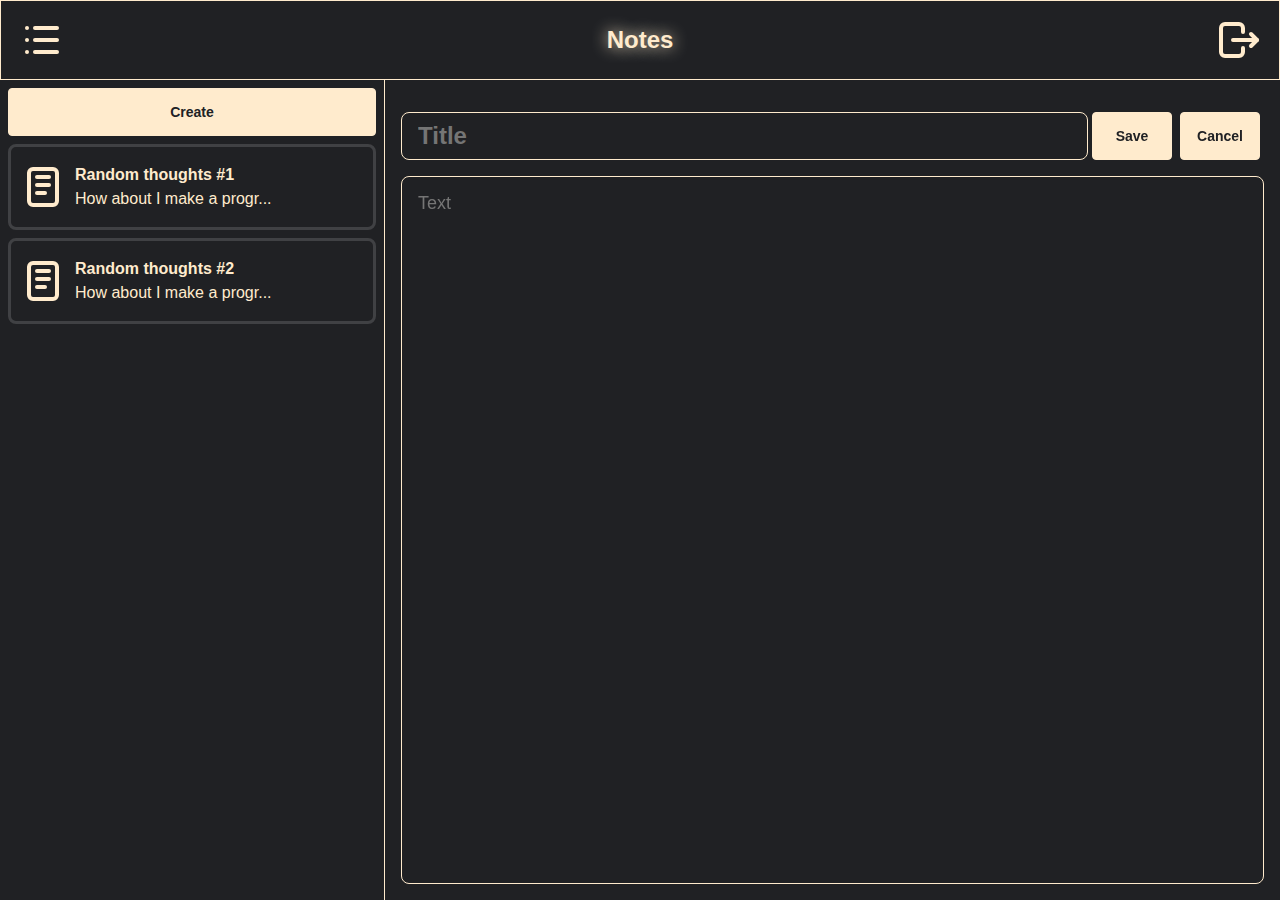
==== app.html @ 6956e3d0 "Renamined main page" ====
<!DOCTYPE html>
<html>
<head>
    <meta charset='utf-8'>
    <title>Notes</title>
    <meta name='viewport' content='width=device-width, initial-scale=1'>
    <link rel='stylesheet' type='text/css' media='screen' href='css/app.css'>
    <script src='js/app.js'></script>
</head>
<body onload="setup()">
    <div class="main-grid">

        <header class="header">
            <svg class="header-icon" onclick="toggleNotesList()" width="3rem" viewBox="0 0 24 24" stroke-width="2" stroke="currentColor" fill="none" stroke-linecap="round" stroke-linejoin="round">
                <path stroke="none" d="M0 0h24v24H0z" fill="none"></path>
                <path d="M9 6l11 0"></path>
                <path d="M9 12l11 0"></path>
                <path d="M9 18l11 0"></path>
                <path d="M5 6l0 .01"></path>
                <path d="M5 12l0 .01"></path>
                <path d="M5 18l0 .01"></path>
            </svg>
            <h2 class="logo" id="logo">Notes</h2>
            <svg class="header-icon" id="logout-btn" width="3rem" viewBox="0 0 24 24" stroke-width="2" stroke="currentColor" fill="none" stroke-linecap="round" stroke-linejoin="round">
                <path stroke="none" d="M0 0h24v24H0z" fill="none"></path>
                <path d="M14 8v-2a2 2 0 0 0 -2 -2h-7a2 2 0 0 0 -2 2v12a2 2 0 0 0 2 2h7a2 2 0 0 0 2 -2v-2"></path>
                <path d="M9 12h12l-3 -3"></path>
                <path d="M18 15l3 -3"></path>
            </svg>
        </header>

        <ul class="notes-list" id="notes-list">
            <button class="button" style="width: auto; margin: 0.5rem 0.5rem 0rem;" onclick="createNote()">Create</button>
            <li class="note-item" onclick="selectNote(this)">
                <svg class="note-icon" viewBox="0 0 24 24" stroke-width="2" stroke="currentColor" fill="none" stroke-linecap="round" stroke-linejoin="round">
                    <path stroke="none" d="M0 0h24v24H0z" fill="none"></path>
                    <path d="M5 3m0 2a2 2 0 0 1 2 -2h10a2 2 0 0 1 2 2v14a2 2 0 0 1 -2 2h-10a2 2 0 0 1 -2 -2z"></path>
                    <path d="M9 7l6 0"></path>
                    <path d="M9 11l6 0"></path>
                    <path d="M9 15l4 0"></path>
                </svg>
                <h4 class="left-padding">Random thoughts #1</h4>
                <p class="left-padding">How about I make a progr...</p>
            </li>
            <li class="note-item" onclick="selectNote(this)">
                <svg class="note-icon" viewBox="0 0 24 24" stroke-width="2" stroke="currentColor" fill="none" stroke-linecap="round" stroke-linejoin="round">
                    <path stroke="none" d="M0 0h24v24H0z" fill="none"></path>
                    <path d="M5 3m0 2a2 2 0 0 1 2 -2h10a2 2 0 0 1 2 2v14a2 2 0 0 1 -2 2h-10a2 2 0 0 1 -2 -2z"></path>
                    <path d="M9 7l6 0"></path>
                    <path d="M9 11l6 0"></path>
                    <path d="M9 15l4 0"></path>
                </svg>
                <h4 class="left-padding">Random thoughts #2</h4>
                <p class="left-padding">How about I make a progr...</p>
            </li>
        </ul>

        <main class="note-view" id="note-view">
            <header class="note-header">
                <input readonly class="note-title" id="note-title" placeholder="Title"/>
                <div class="controls">
                    <button class="button" id="save-btn">Save</button>
                    <button class="button" onclick="cancel()" id="cancel-btn">Cancel</button>
                    <button class="button" hidden onclick="editNote()" id="edit-btn">Edit</button>
                    <button class="button" hidden id="delete-btn">Delete</button>
                </div>
            </header>
            <textarea readonly class="note-textarea border" id="note-textarea" spellcheck="false" placeholder="Text"></textarea>
        </main>
    </div>
</body>
</html>
---- css/app.css ----
* {
    margin: 0px;
    padding: 0px;
    border: none 0px;
    font-family: 'Libre Franklin', sans-serif;
}

*:focus {
    outline: none;
}

body {
    color: blanchedalmond;
    background-color: #202124;
}

hr {
    border: solid 1px;
}



.main-grid {
    display: grid;
    grid-template-columns: auto 1fr;
    grid-template-rows: 5rem auto; /* Reconsider navbar height */

    height: 100dvh;
}



.header {
    grid-column: 1 / span 2;
    border: solid 1px;

    display: flex;
    align-items: center;
    justify-content: space-between;
}

.logo {
    text-shadow: 0 0 1rem blanchedalmond;
}

.header-icon {
    margin: 1rem;
    cursor: pointer;
}



.notes-list {
    grid-column: 1;
    min-width: 24rem;
    border-right: solid 0.1rem;
    
    display: grid;
    align-content: start;
}

.note-item {
    margin: 0.5rem 0.5rem 0rem;
    padding: 1rem 0.5rem;

    border: solid #404144;
    border-radius: 8px;

    cursor: pointer;

    display: grid;
    align-items: center;
    grid-template-columns: 3rem auto;
}

.note-item:hover {
    border: solid #707174;
}

.selected-note {
    background-color: #404144;
}

.note-icon {
    grid-row: 1 / span 2;
}

.left-padding {
    padding-left: 6pt;
}



.note-view {
    grid-column: 2;
    padding: 1rem;
    
    display: grid;
    grid-template-rows: auto 1fr;
}

.note-header {
    margin: 1rem 0rem;

    display: grid;
    grid-template-columns: 1fr auto;
}

.button {
    align-self: flex-end;

    margin: 0rem 0.25rem;

    height: 3rem;
    width: 5rem;

    font-size: 14px;
    font-weight: bold;

    color: #202124;
    background-color: blanchedalmond;

    border: solid blanchedalmond 1px;
    border-radius: 4px;

    cursor: pointer;
}

.button:hover {
    color: blanchedalmond;
    background-color: #202124;
}

.border {
    border: solid 1px;
    border-radius: 8px;
}

.note-title {
    padding-left: 1rem;

    font-size: 24px;
    font-weight: bold;

    color: blanchedalmond;
    background-color: #202124;

    min-width: 5rem;
}

.controls {
    display: flex;
    justify-content: right;
    flex-wrap: wrap;
}

.note-textarea {
    padding: 1rem;

    font-size: 18px;

    background-color: #202124;
    color: blanchedalmond;

    resize: none;
}


@media screen and (max-width: 471px) {
    .note-header {
        grid-template-columns: 1fr min-content;
    }
}

@media screen and (max-width: 900px) {
    .notes-list {
        display: none;
    }
}
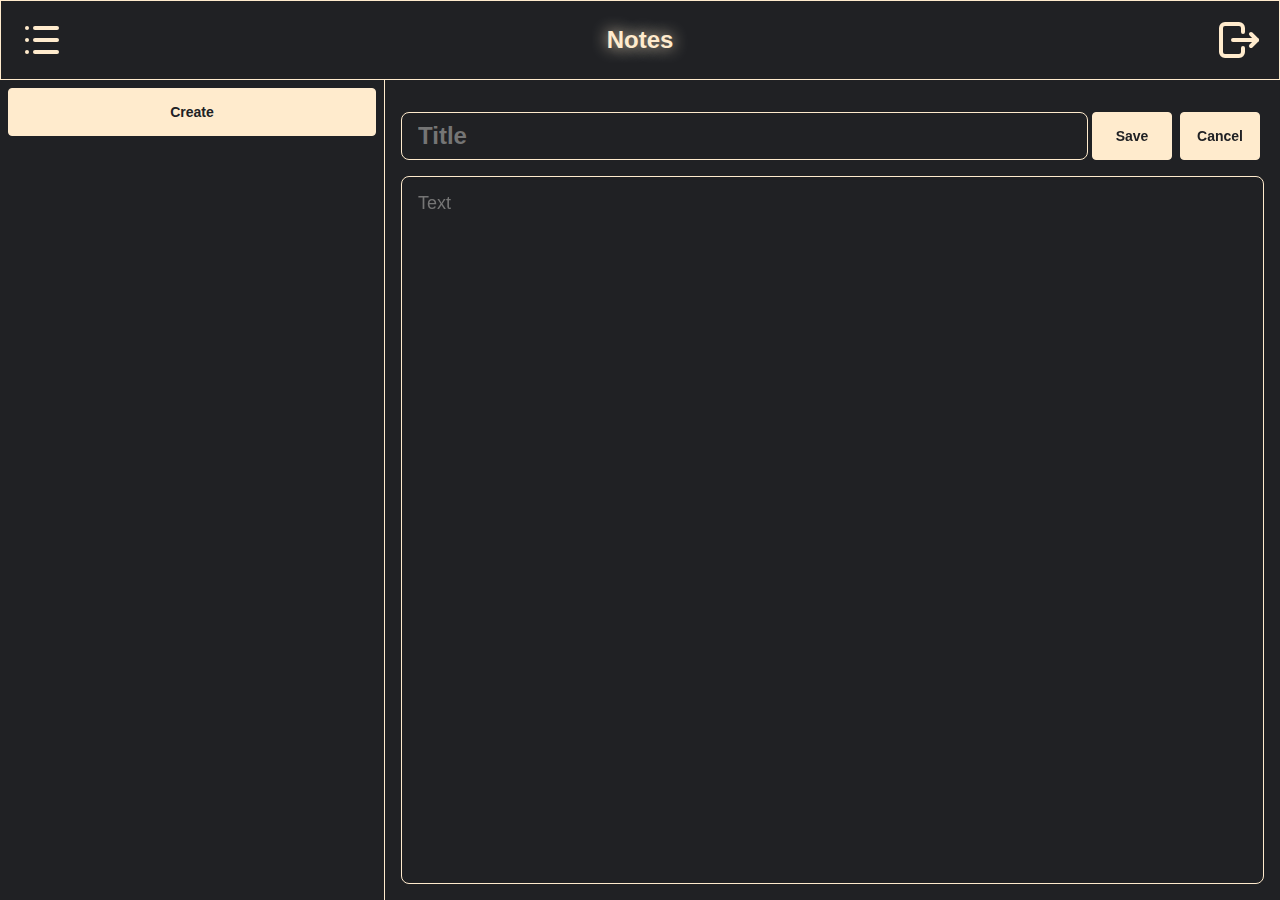
==== commit 32fe0aae: "Working on integration with backend" ====
--- a/app.html
+++ b/app.html
@@ -21,7 +21,7 @@
                 <path d="M5 18l0 .01"></path>
             </svg>
             <h2 class="logo" id="logo">Notes</h2>
-            <svg class="header-icon" id="logout-btn" width="3rem" viewBox="0 0 24 24" stroke-width="2" stroke="currentColor" fill="none" stroke-linecap="round" stroke-linejoin="round">
+            <svg class="header-icon" onclick="logout()" width="3rem" viewBox="0 0 24 24" stroke-width="2" stroke="currentColor" fill="none" stroke-linecap="round" stroke-linejoin="round">
                 <path stroke="none" d="M0 0h24v24H0z" fill="none"></path>
                 <path d="M14 8v-2a2 2 0 0 0 -2 -2h-7a2 2 0 0 0 -2 2v12a2 2 0 0 0 2 2h7a2 2 0 0 0 2 -2v-2"></path>
                 <path d="M9 12h12l-3 -3"></path>
@@ -31,35 +31,13 @@
 
         <ul class="notes-list" id="notes-list">
             <button class="button" style="width: auto; margin: 0.5rem 0.5rem 0rem;" onclick="createNote()">Create</button>
-            <li class="note-item" onclick="selectNote(this)">
-                <svg class="note-icon" viewBox="0 0 24 24" stroke-width="2" stroke="currentColor" fill="none" stroke-linecap="round" stroke-linejoin="round">
-                    <path stroke="none" d="M0 0h24v24H0z" fill="none"></path>
-                    <path d="M5 3m0 2a2 2 0 0 1 2 -2h10a2 2 0 0 1 2 2v14a2 2 0 0 1 -2 2h-10a2 2 0 0 1 -2 -2z"></path>
-                    <path d="M9 7l6 0"></path>
-                    <path d="M9 11l6 0"></path>
-                    <path d="M9 15l4 0"></path>
-                </svg>
-                <h4 class="left-padding">Random thoughts #1</h4>
-                <p class="left-padding">How about I make a progr...</p>
-            </li>
-            <li class="note-item" onclick="selectNote(this)">
-                <svg class="note-icon" viewBox="0 0 24 24" stroke-width="2" stroke="currentColor" fill="none" stroke-linecap="round" stroke-linejoin="round">
-                    <path stroke="none" d="M0 0h24v24H0z" fill="none"></path>
-                    <path d="M5 3m0 2a2 2 0 0 1 2 -2h10a2 2 0 0 1 2 2v14a2 2 0 0 1 -2 2h-10a2 2 0 0 1 -2 -2z"></path>
-                    <path d="M9 7l6 0"></path>
-                    <path d="M9 11l6 0"></path>
-                    <path d="M9 15l4 0"></path>
-                </svg>
-                <h4 class="left-padding">Random thoughts #2</h4>
-                <p class="left-padding">How about I make a progr...</p>
-            </li>
         </ul>
 
         <main class="note-view" id="note-view">
             <header class="note-header">
                 <input readonly class="note-title" id="note-title" placeholder="Title"/>
                 <div class="controls">
-                    <button class="button" id="save-btn">Save</button>
+                    <button class="button" onclick="saveNote()" id="save-btn">Save</button>
                     <button class="button" onclick="cancel()" id="cancel-btn">Cancel</button>
                     <button class="button" hidden onclick="editNote()" id="edit-btn">Edit</button>
                     <button class="button" hidden id="delete-btn">Delete</button>
